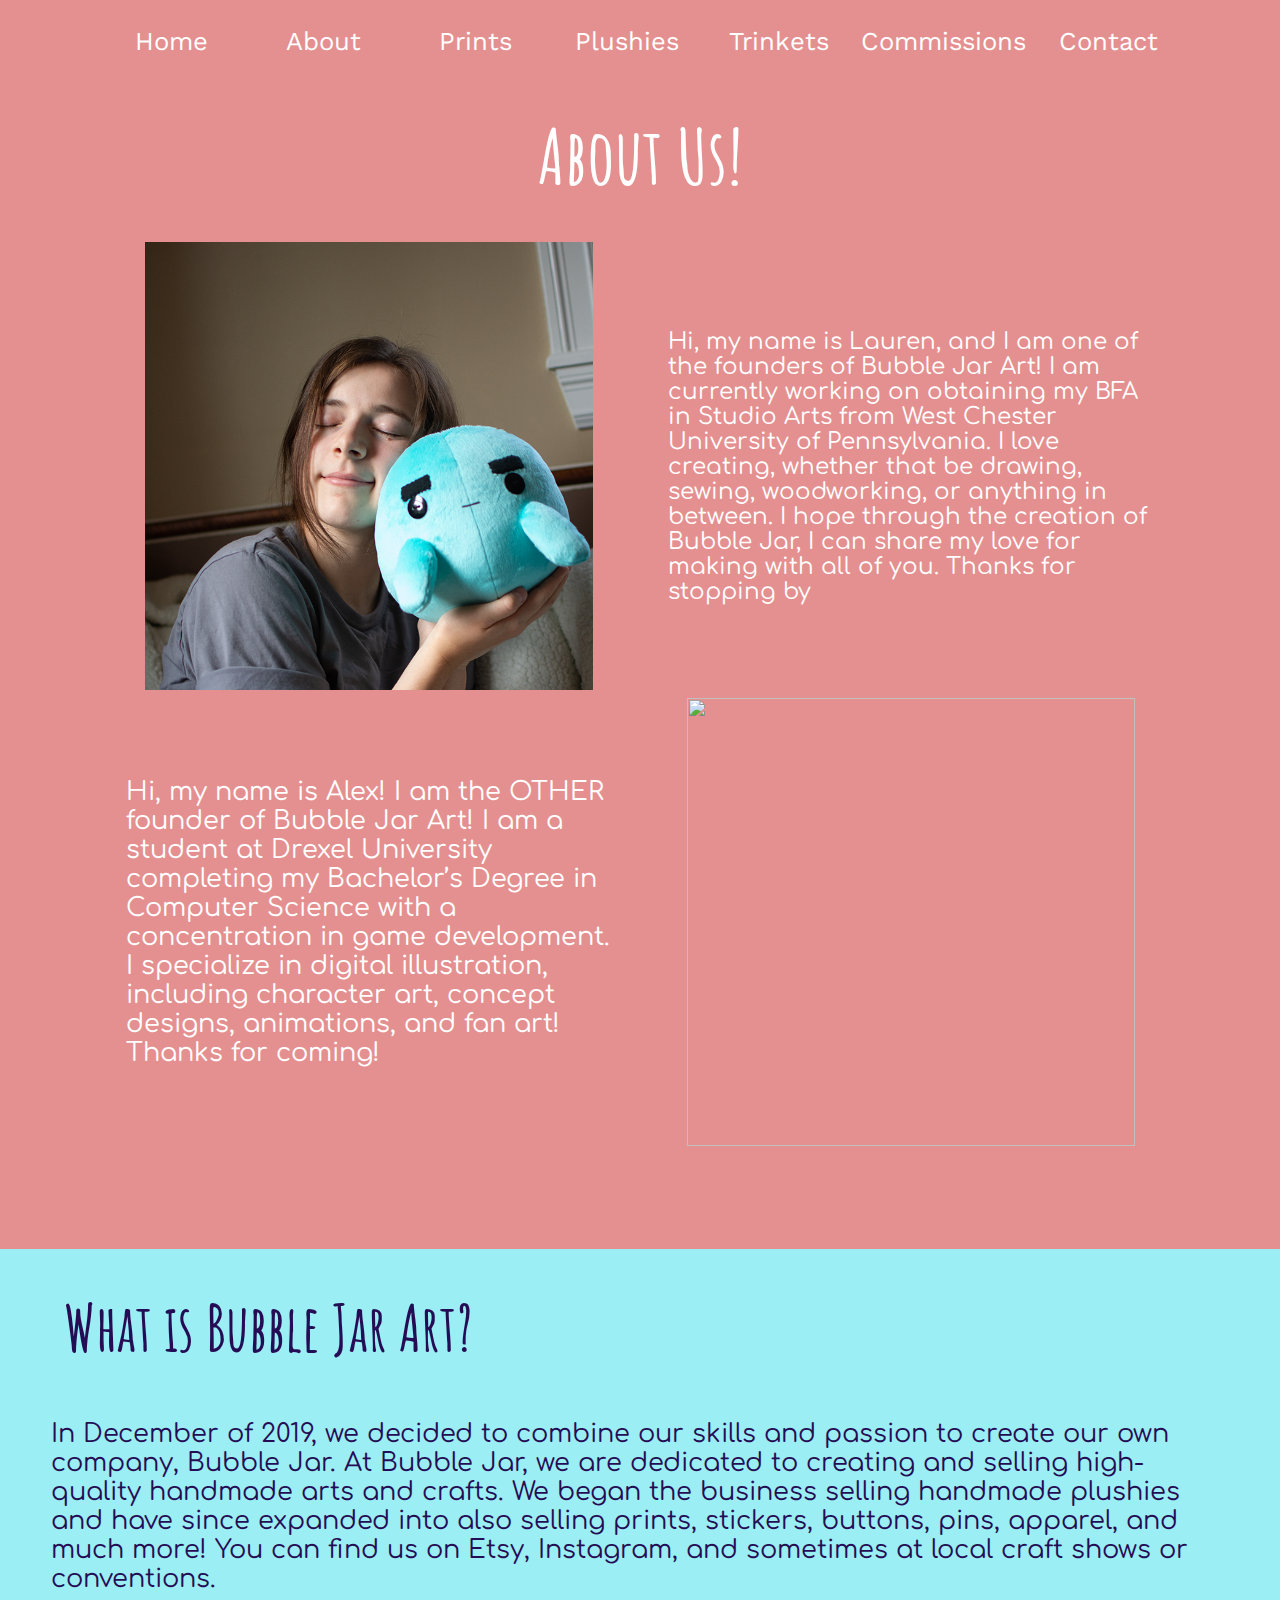
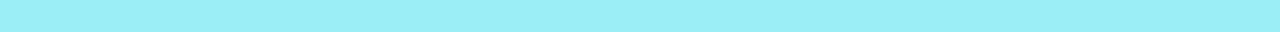
==== AboutUs.html @ 6cad7d3c "added a lot of css grids" ====
<head>
    <title>Bubble Jar</title>
	<meta name="viewport" content="width=device-width, initial-scale=1.0">
    <link rel="stylesheet" type="text/css" href="./newstyle.css">
	<link rel="stylesheet" type="text/css" href="./navbar.css">
    <link href="./fontAwesome/css/all.css" rel="stylesheet">
    <link href='https://fonts.googleapis.com/css?family=Amatic SC' rel='stylesheet'>
    <link href='https://fonts.googleapis.com/css?family=Comfortaa' rel='stylesheet'>


</head>

<body class="fullBody">

<header class="mobile_only" style="padding-top: 1vw; padding-bottom: 1vw">
  <h1 class="logo">Bubble Jar Art </h1>
  <input type="checkbox" id="nav-toggle" class="nav-toggle">
  <nav>
    <ul>
      <li><a href="./index.html">Home</a></li>
      <li><a href="./AboutUs.html">About</a></li>
      <li><a href="./prints.html">Prints</a></li>
      <li><a href="./plushies.html">Plushies</a></li>
      <li><a href="./trinkets.html">Trinkets</a></li>
      <li><a href="#">Commissions</a></li>
      <li><a href="./form.html">Contact</a></li>
    </ul>
  </nav>
  <label for="nav-toggle" class="nav-toggle-label">
    <span></span>
  </label>
</header>


	<div class="section desktop_only desktopNavBar clickableTransition" style="background-color: #e59090; padding-bottom: 2vw; font-size: 2vw;">
		<div class="grid" style=" grid-template-columns: 1fr 1fr 1fr 1fr 1fr 1fr 1fr">
			<div>
				<a class="" href="./index.html">Home</a>
			</div>

			<div>
				<a class="" href="./AboutUs.html">About</a>			
			</div>

			<div>
				<a class="" href="./prints.html">Prints</a>			
			</div>

			<div>
				<a class="" href="./plushies.html">Plushies</a>				
			</div>

			<div>
				<a class="" href="./trinkets.html">Trinkets</a>				
			</div>

			<div>
				<a class="" href="#">Commissions</a>
			</div>

			<div>
				<a class="" href="./form.html">Contact</a>				
			</div>

		</div>
	</div>


	<div class="section" style="background-color: #e59090">
		<h2 style="color: white"> About Us! </h2>
		
		<div class="grid twoRow" style="">

			<div class="profileImage">
				<img style="" class="croppedImg" src="images/plushies/new/17.png">
			</div>	

			<div class="paragraphDescription" style="width: 38vw; font-size: 1.8vw; font-family: comfortaa; color: white">
				Hi, my name is Lauren, and I am one of the founders of Bubble Jar Art! I am currently working on obtaining my BFA in Studio Arts from West Chester University of Pennsylvania. I love creating, whether that be drawing, sewing, woodworking, or anything in between. I hope through the creation of Bubble Jar, I can share my love for making with all of you. Thanks for stopping by 
			</div>

			<div class="paragraphDescription" style="width: 38vw; font-size: 2.0vw; font-family: comfortaa; color: white">
				Hi, my name is Alex! I am the OTHER founder of Bubble Jar Art! I am a student at Drexel University completing my Bachelor’s Degree in Computer Science with a concentration in game development. I specialize in digital illustration, including character art, concept designs, animations, and fan art! Thanks for coming!  
			</div>

			<div class="profileImage">

				<img style="" class="croppedImg" src="images/profTwo.jpg">
			</div>	
		</div>

	</div>


	<div class="section" style="background-color: #9beff4; padding-bottom: 2vw">
			<div class="socials">
				<div>
				<h2 style="text-align: left; margin-left: 4vw; font-size: 5vw"> What is Bubble Jar Art? </h2>
				</div>

				<div style="text-align: left; margin-right: 4vw; margin-left: 4vw">

				In December of 2019, we decided to combine our skills and passion to create our own company, Bubble Jar. At Bubble Jar, we are dedicated to creating and selling high-quality handmade arts and crafts. We began the business selling handmade plushies and have since expanded into also selling prints, stickers, buttons, pins, apparel, and much more! You can find us on Etsy, Instagram, and sometimes at local craft shows or conventions.

				</div>

			</div>
	</div>
</body>
---- newstyle.css ----
/* SECTION STYLING */
		* {
		  margin: 0;
		  padding: 0;
		}

    	.fullBody{
		   background-image: url(images/h.png);
		   background-size: 100px 100px;
		   background-attachment: fixed;
		   background-color: #f8f3ea;
		   padding: 0px;

    	}

    	.section{
    		width: 100%;
    		height: auto;
    		margin: 0px;
  			text-align: center;
			padding-bottom: 8vw; 
			padding-top: 2vw;

    	}

    	.adjustedSection{
    		height: auto;
    	}


    	.section h1{
			font-size: 8vw;
			animation: liftIn 1s, fadeIn 1s;
    	}

    	.section h2{
			font-size: 6vw;
			animation: liftIn 1s, fadeIn 1s;
			font-family:"Amatic SC", sans-serif;
			padding-bottom: 3vw;
    	}


    	.front{
   			/*background-color: #6eb2b6;*/
   			background-color: #56bbc1;
    		background-image: url("data:image/svg+xml,%3Csvg xmlns='http://www.w3.org/2000/svg' width='40' height='40' viewBox='0 0 40 40'%3E%3Cg fill-rule='evenodd'%3E%3Cg fill='%23dbdbdb' fill-opacity='0.28'%3E%3Cpath d='M0 38.59l2.83-2.83 1.41 1.41L1.41 40H0v-1.41zM0 1.4l2.83 2.83 1.41-1.41L1.41 0H0v1.41zM38.59 40l-2.83-2.83 1.41-1.41L40 38.59V40h-1.41zM40 1.41l-2.83 2.83-1.41-1.41L38.59 0H40v1.41zM20 18.6l2.83-2.83 1.41 1.41L21.41 20l2.83 2.83-1.41 1.41L20 21.41l-2.83 2.83-1.41-1.41L18.59 20l-2.83-2.83 1.41-1.41L20 18.59z'/%3E%3C/g%3E%3C/g%3E%3C/svg%3E");
			/*background-image: url(./testBackgroundImage.jpg);*/
  			text-align: center;
 			font-family: "Amatic SC", sans-serif;
			color: white;   
			padding-top: 0vw;
			padding-bottom: 2vw;

    	}


    	.front h2{
    		font-size: 4vw;
    	}

    	/* GRID STYLING */

		.grid{
			display:grid;
			grid-auto-rows: minmax(0vw, auto);
			grid-gap:0.5em;
			justify-items: stretch; /* width addjustment of box*/
			align-items: stretch; /* heigh adjustment of box */
			margin-left: 8vw;
			margin-right: 8vw;
		}

		.grid div{
			/*background-color: #222;*/
			justify-self: center;
		}

		.grid img{
			width:100%;
			height:100%;
		}

		.twoRow{
			grid-template-columns: 1fr 1fr;
			justify-items: center;
		}

		.twoRow div{

		}

		.threeRow{
			grid-template-columns: 1fr 1fr 1fr;
		}

		.fourRow{
			grid-template-columns: 1fr 1fr 1fr 1fr;
		}


		/* OTHER */

		.img-logo{
			width: 30vw;
			height: auto;
			animation: liftIn 2s, fadeIn 2s;
		}

		.basicButton{
			width: 150px;
			height: 40px;
			background-color: white;
			padding-top: 20px;
			color: #f6a2a2;
		}

		.croppedImg{
			object-position: top;
		    width: 100%;
			height: 100%;
			object-fit: cover;
			margin: 0;
			margin-bottom: 0;

/*			border: 0.3vw #834637 solid;
			padding: 0.7vw;*/
		}

		.croppedImg__overlay{
			position: absolute;
			top: 0;
			left: 0;
			width: 100%;
			height: 100%;
			background: rgba(0, 0, 0, 0.6);
			opacity: 0;
			transition: opacity 0.4s;

			display: flex;
			flex-direction: column;
			align-items: center;
			justify-content: center;
			color: white;
			font-family: comfortaa;
			font-size: 3vw;


		}

		.image{
			position: relative;
			width: 33vw; 
			height:30vw;
			cursor:pointer;
		}

		.smallImage{
			width: 25vw;
			height: 25vw;
		}

		.verySmallImage{
			width: 15vw;
			height: 15vw;
		}

		.profileImage{
			position: relative;
			width: 35vw;
			height: 35vw;
			cursor: pointer;
		}


		.croppedImg__overlay > *{
			transform: translateY(20px);
			transition: transform 0.4s;
		}

		.croppedImg__overlay:hover{
			opacity: 1;
		}

		.croppedImg__overlay:hover > *{
			transform: translateY(0);
		}		

		.fade-in {
			animation: fadeIn 2s;
		}
 
		.smalltext{
			font-size: 1.5vw;
			margin: 0.25vw;
		}


		.newPage{
			display: flex;
			flex-direction: column;
			align-items: center;
			justify-content: center;
  			/*text-align: center;*/
		}

		.newPage a:hover{
			color: black;
		}

		.newPage a{
			font-size: 3vw; 
			font-weight: bold; 
			font-family: comfortaa; 
			cursor: pointer; 
			color: #5a5651;
			text-decoration: none;
			transition: color 0.4s;
		}

		.clickableTransition a:hover{
			color: black;
		}

		.clickableTransition a{
			transition: color 0.4s;
		}

		.paragraphDescription{
			display: flex;
			flex-direction: column;
			align-items: center;
			justify-content: center;
			text-align: left;

			width: 38vw; 
			font-size: 1.5vw; 
			font-family: comfortaa; color: white
		}

		@keyframes fadeIn {
			from {
				opacity: 0;
			}
			
			to {
				opacity: 1;
			}		
		}

		@keyframes liftIn {
			from {
				transform: translateY(50px);
			}
			
			to {
				transform: translateY(0px);
			}		
		}



		.socials{
			color: #250d55;
			font-size: 2vw;
			font-family: comfortaa;
		}

		.socials a{
			text-decoration: none;
			font-size: 3vw;
			color: #250d55;
		}

		.socials div{
			margin: 1vw;
		}


	.mobile_only{
		display:none;
	}

	.desktop_only{
		display:grid;
	}

	.inGridTitle{
		padding-top: 8vw;
	}


	@media only screen and (max-width: 768px){
		.twoRow{
			grid-template-columns: 1fr;
		}

		.threeRow{
			grid-template-columns: 1fr;
		}

		.fourRow{
			grid-template-columns: 1fr;
		}

		.smallImage{
			width: 85vw;
			height: 60vw;
		}

		.verySmallImage{
			width: 85vw;
			height: 60vw;
		}

		.image{
			width: 85vw;
			height: 60vw;			
		}


		.img-logo{
			width: 50vw;
			height: auto;
		}

		.section h2{
			font-size: 15vw;
			margin-top: 5vw;

		}

		.front{
			height: auto;
			width: 100%;
			display: flex;
			flex-direction: column;
			align-items: center;
			justify-content: center;
			padding-bottom: 25vw;
			padding-top: 25vw;
		}

		.front h1{
			font-size: 20vw;
		}

		.front h2{
			font-size: 9vw;
		}


		.newPage a{
			font-size: 8vw;
		}

		.grid{
			grid-gap: 10vw;
			margin-top: 5vw;
		}

		.socials{
			font-size: 5vw;
		}	

		.socials a{
			font-size: 10vw;
		}

		.croppedImg__overlay{
			font-size: 7vw;
		}

		.smalltext{
			font-size: 4vw;
		}

		.navbar{
			display:none;
		}

		.mobile_only{
			display: block;
		}

		.desktop_only{
			display:none;
		}

		.inGridTitle{
			padding-top: 0vw;
		}

	}

	.centered{
		display: flex;
		flex-direction: column;
		align-items: center;
		justify-content: center;
	}

	.navbar{
		height: 4vw;
		font-size: 2vw;
	}

	.desktopNavBar a{
		text-decoration: none;
		color: white;
	}
---- navbar.css ----
@import url('https://fonts.googleapis.com/css?family=Work+Sans:300,600');

:root {
  --background: #e59090;
}

*, *::before, *::after {
  box-sizing: border-box;
}

body {
	margin: 0;
	background: #222;
	font-family: 'Work Sans', sans-serif;
	font-weight: 400;
}

.content {
  height: 200vh;
  background-image: url(//unsplash.it/1000/1000);
  background-color: #333;
  background-blend-mode: multiply;
  background-size: cover;
  display: grid;
  place-items: center;
}

/* navigation styles start here */

header {
  background: var(--background);
  text-align: center;
  /*position: fixed;*/
  position: fixed;
  z-index: 999;
  width: 100%;
}

/* changed this from the tutorial video to
   allow it to gain focus, making it tabbable */
.nav-toggle {
  position: absolute !important;
  top: -9999px !important;
  left: -9999px !important;
}

.nav-toggle:focus ~ .nav-toggle-label {
  outline: 3px solid rgba(lightblue, .75);
}

.nav-toggle-label {
  position: absolute;
  top: 0;
  left: 0;
  margin-left: 1em;
  height: 100%;
  display: flex;
  align-items: center;
}

.nav-toggle-label span,
.nav-toggle-label span::before,
.nav-toggle-label span::after {
  display: block;
  background: white;
  height: 2px;
  width: 2em;
  border-radius: 2px;
  position: relative;
}

.nav-toggle-label span::before,
.nav-toggle-label span::after {
  content: '';
  position: absolute;
}

.nav-toggle-label span::before {
  bottom: 7px;
}

.nav-toggle-label span::after {
  top: 7px;
}

nav {
  position: absolute;
  text-align: left;
  top: 100%;
  left: 0;
  background: var(--background);
  width: 100%;
  transform: scale(1, 0);
  transform-origin: top;
  transition: transform 400ms ease-in-out;
}

nav ul {
  margin: 0;
  padding: 0;
  list-style: none;
}

nav li {
  margin-bottom: 1em;
  margin-left: 1em;
}

nav a {
  color: white;
  text-decoration: none;
  font-size: 1.2rem;
  text-transform: uppercase;
  opacity: 0;
  transition: opacity 150ms ease-in-out;
}

nav a:hover {
  color: #000;
}

.nav-toggle:checked ~ nav {
  transform: scale(1,1);
}

.nav-toggle:checked ~ nav a {
  opacity: 1;
  transition: opacity 250ms ease-in-out 250ms;
}

.logo{
    color: white;

    font-family: Amatic SC;
}

@media screen and (min-width: 800px) {
  .nav-toggle-label {
    display: none;
  }

  header {
    display: grid;
    grid-template-columns: 1fr auto minmax(600px, 3fr) 1fr;
    position: relative;
  }
  
  .logo {
    grid-column: 2 / 3;
    letter-spacing: 0.2vw;
    font-family: Amatic SC;
    color: white;
    font-size: 2vw;
  }
  
  nav {
    // all: unset; /* this causes issues with Edge, since it's unsupported */
    
    /* the following lines are not from my video, but add Edge support */
    position: relative;
    text-align: left;
    transition: none;
    transform: scale(1,1);
    background: none;
    top: initial;
    left: initial;
    /* end Edge support stuff */
    
    grid-column: 3 / 4;
    display: flex;
    justify-content: flex-end;
    align-items: center;
  }
  
  nav ul {
    display: flex;
  }
  
  nav li {
    margin-left: 3em;
    margin-bottom: 0;
  }
  
  nav a {
    opacity: 1;
    position: relative;
  }
  
  nav a::before {
    content: '';
    display: block;
    height: 5px;
    background: black;
    position: absolute;
    top: -.75em;
    left: 0;
    right: 0;
    transform: scale(0, 1);
    transition: transform ease-in-out 250ms;
  }
  
  nav a:hover::before {
    transform: scale(1,1);
  }
}
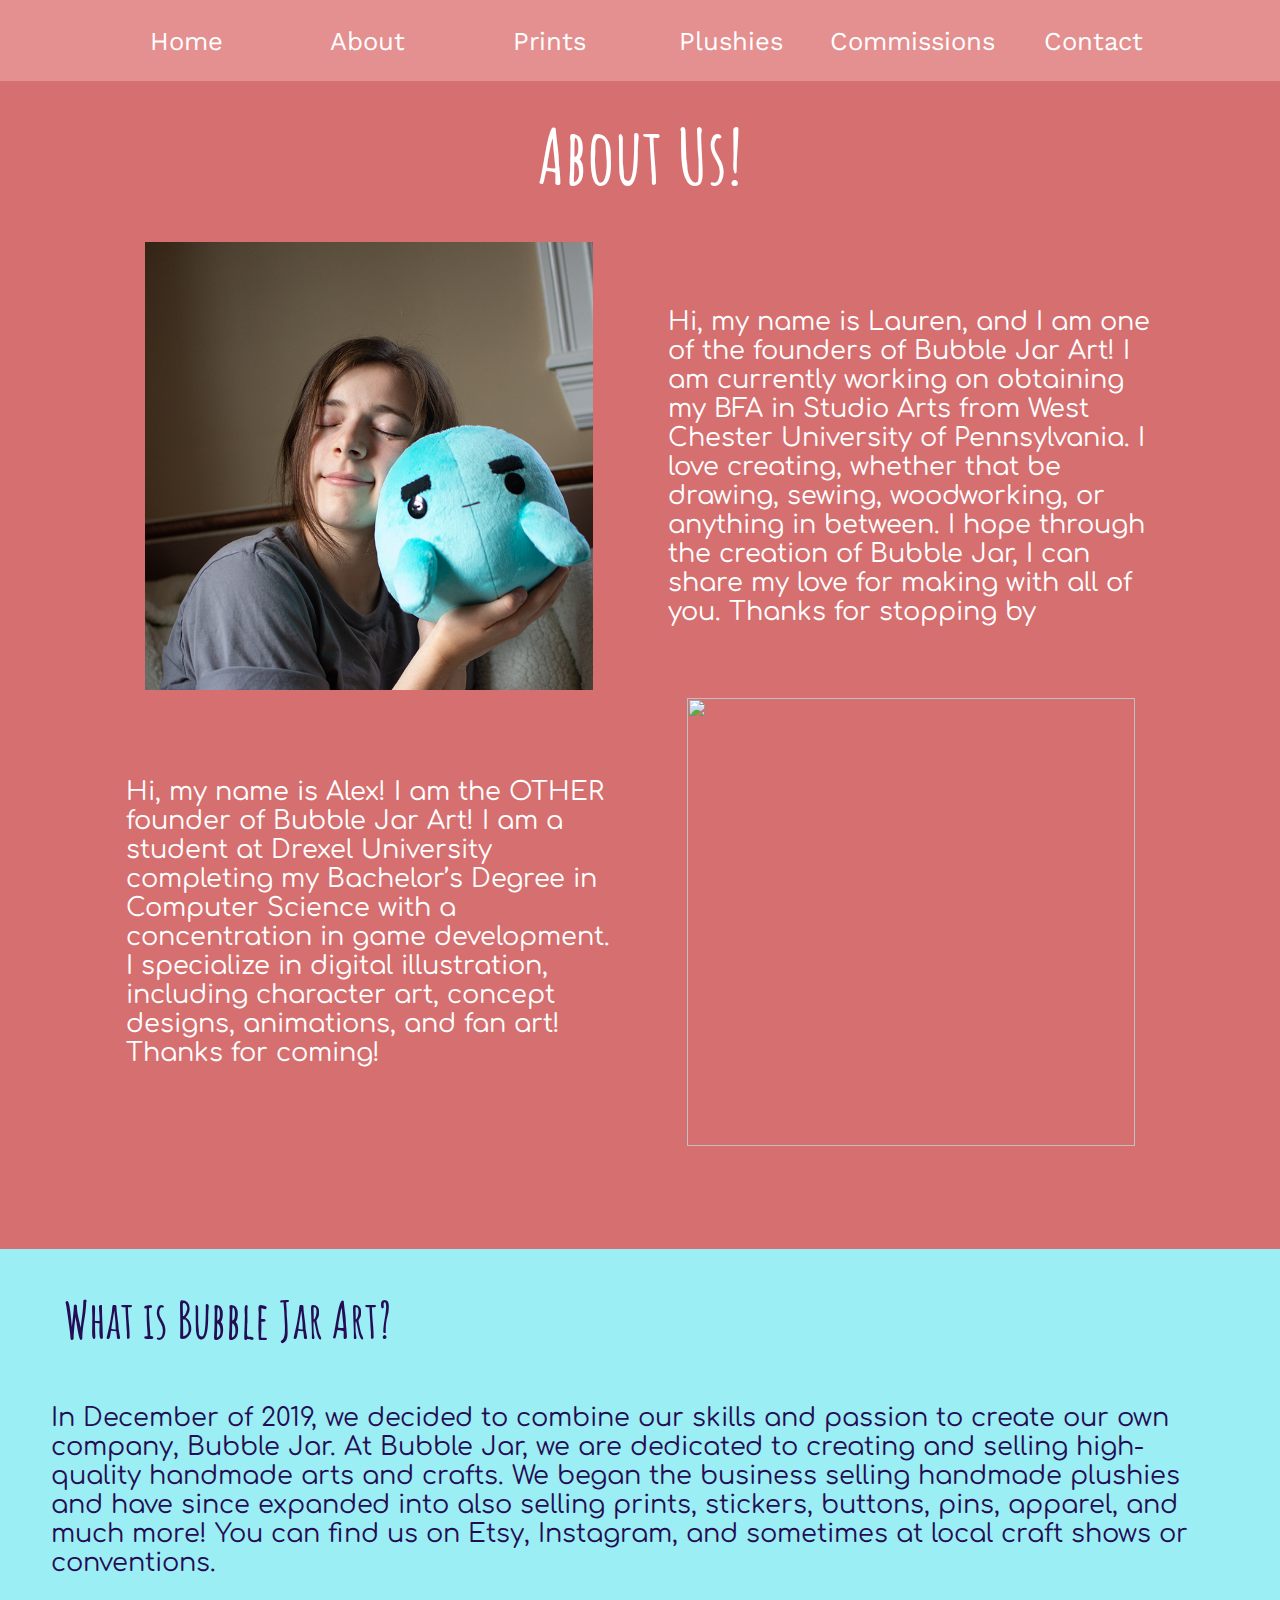
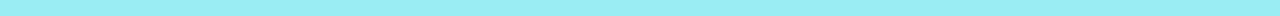
==== commit 061eee90: "addedcommissionpage" ====
--- a/AboutUs.html
+++ b/AboutUs.html
@@ -6,7 +6,40 @@
     <link href="./fontAwesome/css/all.css" rel="stylesheet">
     <link href='https://fonts.googleapis.com/css?family=Amatic SC' rel='stylesheet'>
     <link href='https://fonts.googleapis.com/css?family=Comfortaa' rel='stylesheet'>
+    <style>
 
+    .paragraphDescription{
+    	width: 38vw; 
+    	font-family: comfortaa; 
+    	color: white;
+    	font-size: 2vw;
+    }
+
+    .sectionTitle h2{
+    	font-size: 4vw;
+    }
+
+ 	@media only screen and (max-width: 768px){
+ 		.paragraphDescription {
+ 			font-size: 4vw;
+     		width: 70vw; 
+ 		}
+
+ 		.profileImage {
+ 			width: 60vw;
+ 			height: 60vw;
+ 		}
+
+	    .sectionTitle h2{
+	    	font-size: 8vw;
+	    }
+
+
+
+ 	}   	
+
+
+    </style>
 
 </head>
 
@@ -21,8 +54,7 @@
       <li><a href="./AboutUs.html">About</a></li>
       <li><a href="./prints.html">Prints</a></li>
       <li><a href="./plushies.html">Plushies</a></li>
-      <li><a href="./trinkets.html">Trinkets</a></li>
-      <li><a href="#">Commissions</a></li>
+      <li><a href="./commissions.html">Commissions</a></li>
       <li><a href="./form.html">Contact</a></li>
     </ul>
   </nav>
@@ -33,7 +65,7 @@
 
 
 	<div class="section desktop_only desktopNavBar clickableTransition" style="background-color: #e59090; padding-bottom: 2vw; font-size: 2vw;">
-		<div class="grid" style=" grid-template-columns: 1fr 1fr 1fr 1fr 1fr 1fr 1fr">
+		<div class="grid" style=" grid-template-columns: 1fr 1fr 1fr 1fr 1fr 1fr">
 			<div>
 				<a class="" href="./index.html">Home</a>
 			</div>
@@ -51,11 +83,7 @@
 			</div>
 
 			<div>
-				<a class="" href="./trinkets.html">Trinkets</a>				
-			</div>
-
-			<div>
-				<a class="" href="#">Commissions</a>
+				<a class="" href="./commissions.html">Commissions</a>
 			</div>
 
 			<div>
@@ -66,7 +94,7 @@
 	</div>
 
 
-	<div class="section" style="background-color: #e59090">
+	<div class="section" style="background-color: #d66f6f">
 		<h2 style="color: white"> About Us! </h2>
 		
 		<div class="grid twoRow" style="">
@@ -75,11 +103,11 @@
 				<img style="" class="croppedImg" src="images/plushies/new/17.png">
 			</div>	
 
-			<div class="paragraphDescription" style="width: 38vw; font-size: 1.8vw; font-family: comfortaa; color: white">
+			<div class="paragraphDescription" style="">
 				Hi, my name is Lauren, and I am one of the founders of Bubble Jar Art! I am currently working on obtaining my BFA in Studio Arts from West Chester University of Pennsylvania. I love creating, whether that be drawing, sewing, woodworking, or anything in between. I hope through the creation of Bubble Jar, I can share my love for making with all of you. Thanks for stopping by 
 			</div>
 
-			<div class="paragraphDescription" style="width: 38vw; font-size: 2.0vw; font-family: comfortaa; color: white">
+			<div class="paragraphDescription desktop_only" style="">
 				Hi, my name is Alex! I am the OTHER founder of Bubble Jar Art! I am a student at Drexel University completing my Bachelor’s Degree in Computer Science with a concentration in game development. I specialize in digital illustration, including character art, concept designs, animations, and fan art! Thanks for coming!  
 			</div>
 
@@ -87,6 +115,11 @@
 
 				<img style="" class="croppedImg" src="images/profTwo.jpg">
 			</div>	
+
+			<div class="paragraphDescription mobile_only" style="">
+				Hi, my name is Alex! I am the OTHER founder of Bubble Jar Art! I am a student at Drexel University completing my Bachelor’s Degree in Computer Science with a concentration in game development. I specialize in digital illustration, including character art, concept designs, animations, and fan art! Thanks for coming!  
+			</div>
+
 		</div>
 
 	</div>
@@ -94,8 +127,8 @@
 
 	<div class="section" style="background-color: #9beff4; padding-bottom: 2vw">
 			<div class="socials">
-				<div>
-				<h2 style="text-align: left; margin-left: 4vw; font-size: 5vw"> What is Bubble Jar Art? </h2>
+				<div class="sectionTitle">
+				<h2 style="text-align: left; margin-left: 4vw;"> What is Bubble Jar Art? </h2>
 				</div>
 
 				<div style="text-align: left; margin-right: 4vw; margin-left: 4vw">
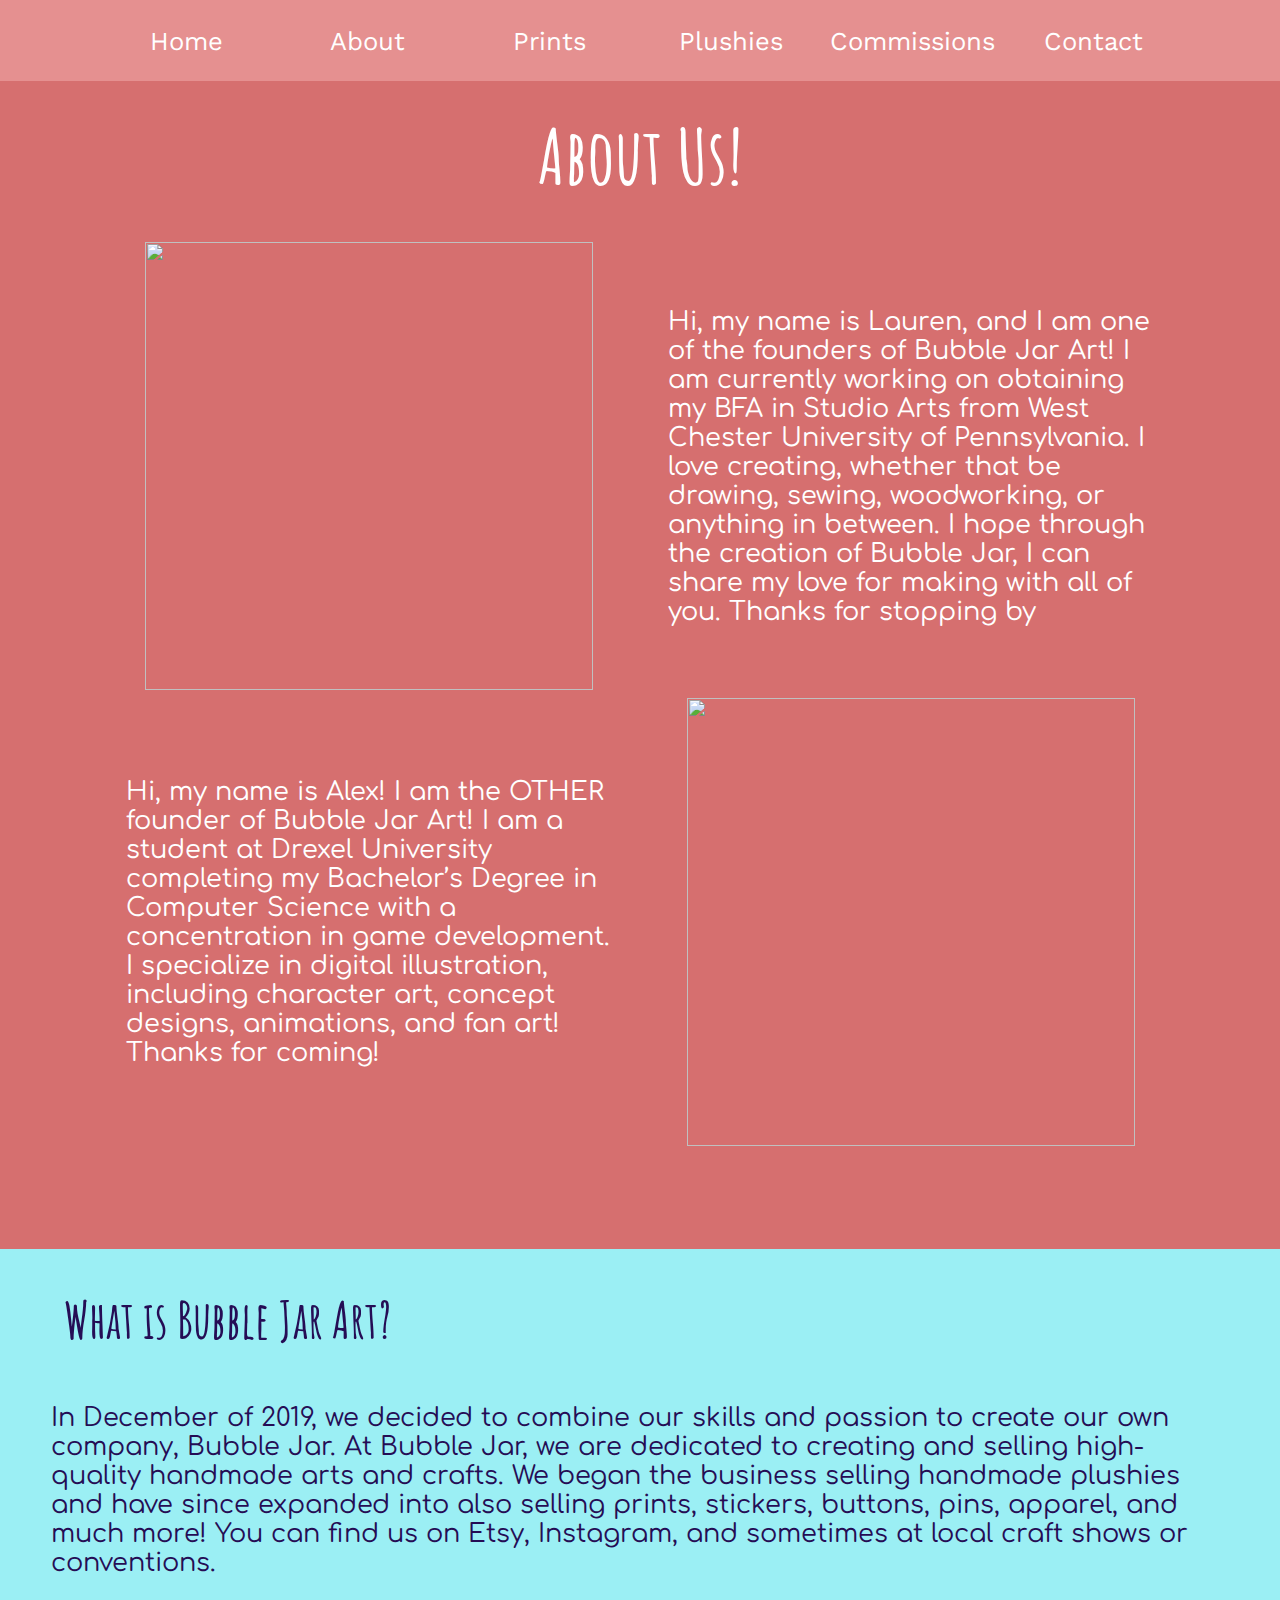
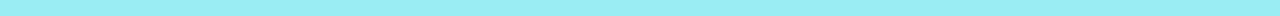
==== commit 5ba76109: "updated website" ====
--- a/AboutUs.html
+++ b/AboutUs.html
@@ -100,7 +100,7 @@
 		<div class="grid twoRow" style="">
 
 			<div class="profileImage">
-				<img style="" class="croppedImg" src="images/plushies/new/17.png">
+				<img style="" class="croppedImg" src="images/plushies/new/11.png">
 			</div>	
 
 			<div class="paragraphDescription" style="">
--- a/newstyle.css
+++ b/newstyle.css
@@ -290,8 +290,16 @@
 		padding-top: 8vw;
 	}
 
+    .mobile_heading{
+    	padding-top: 2vw;
+    }
+
 
 	@media only screen and (max-width: 768px){
+	    .mobile_heading{
+	    	padding-top: 12vw;
+	    }
+
 		.twoRow{
 			grid-template-columns: 1fr;
 		}
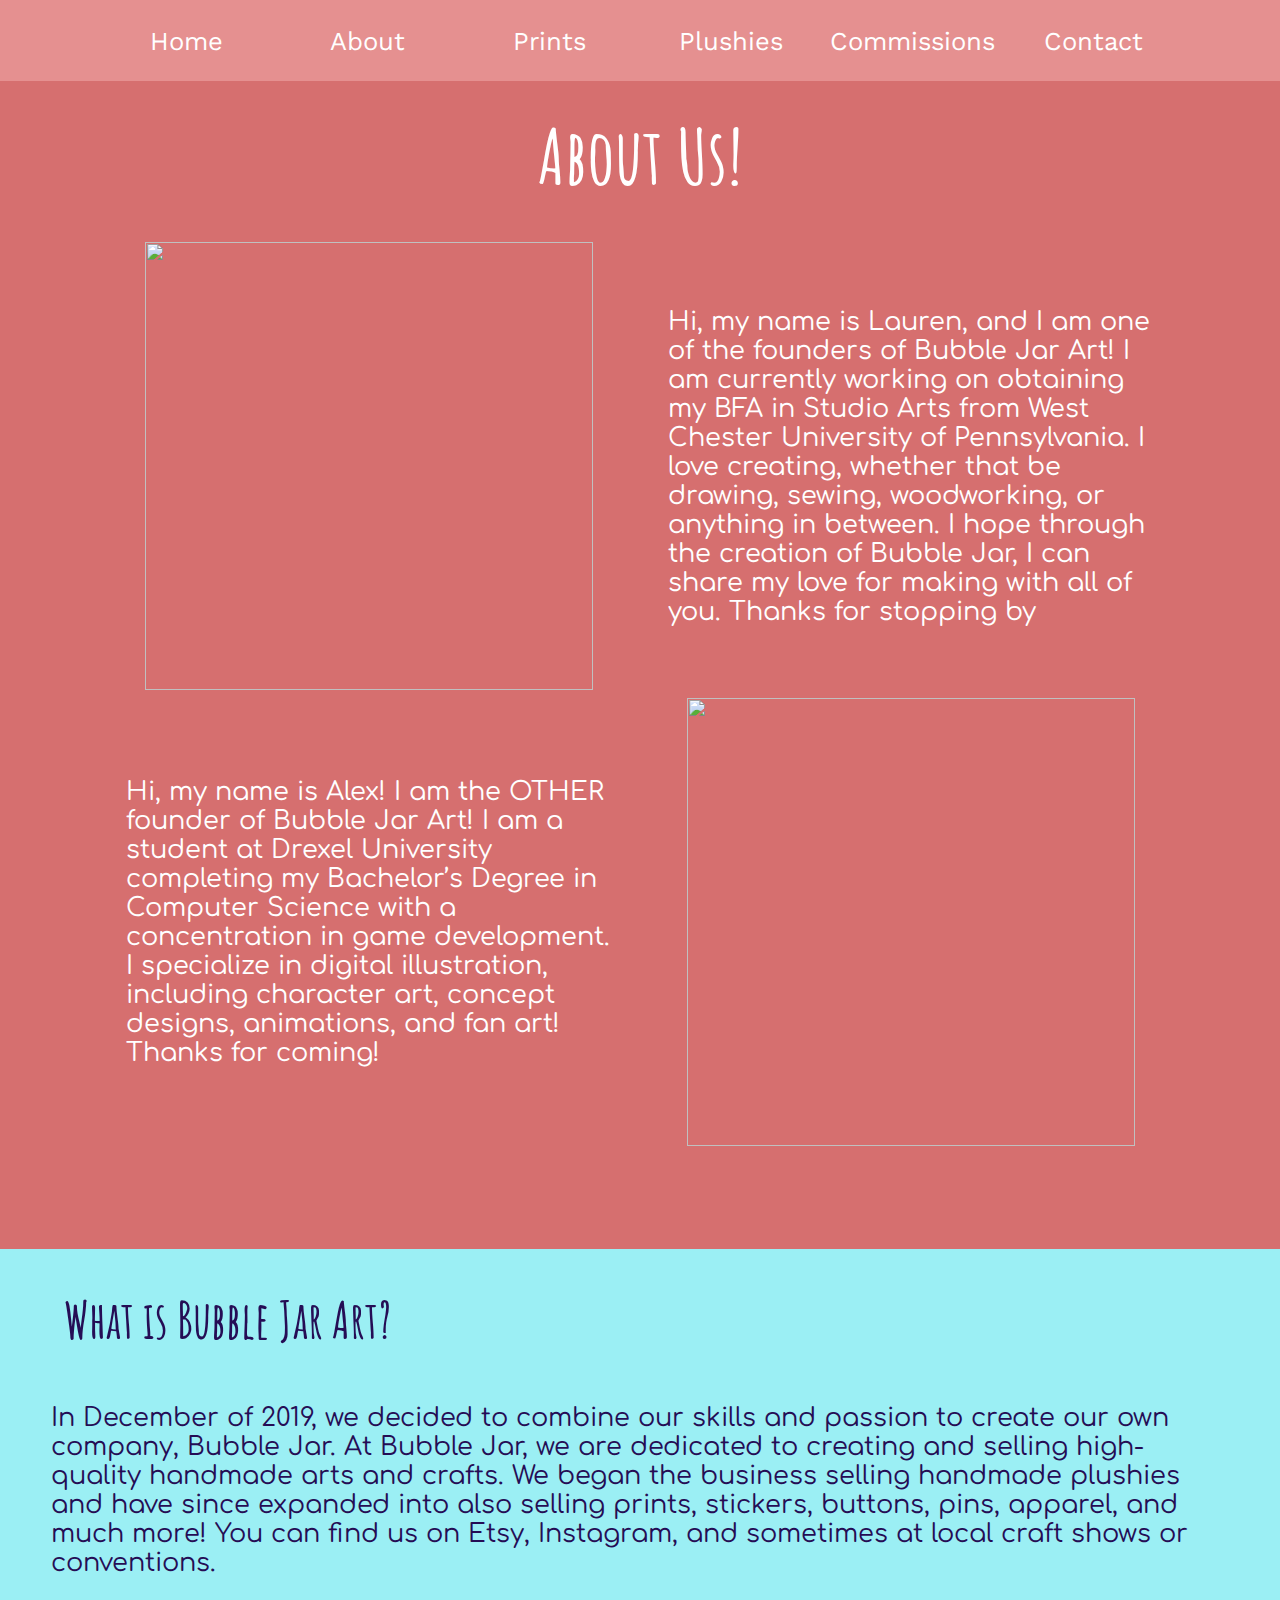
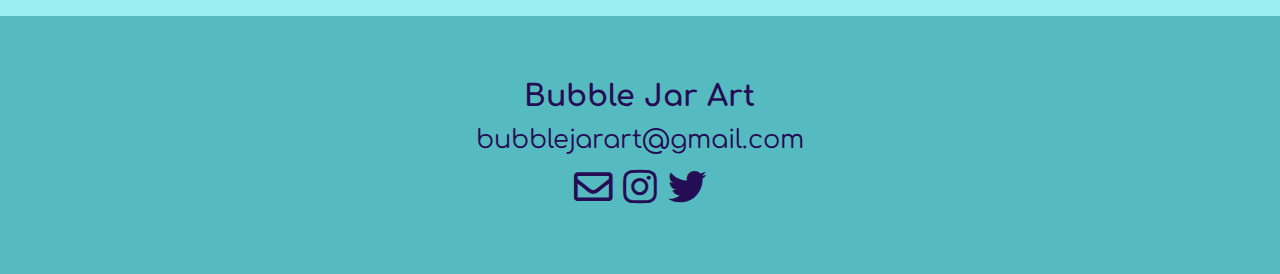
==== commit c3506751: "added socials to all pages" ====
--- a/AboutUs.html
+++ b/AboutUs.html
@@ -139,4 +139,38 @@
 
 			</div>
 	</div>
+
+	<div class="section socials" style="background-color: #56bbc1; padding-bottom: 2vw">
+		<div class="grid threeRow" style="">
+			<div>
+			</div>
+
+			<div class="">
+				<div>
+				<h3> Bubble Jar Art </h3>
+				</div>
+
+				<div>
+					bubblejarart@gmail.com
+				</div>
+
+				<div>
+			        <a href="mailto:BubbleJarArt@gmail.com" style="" target="_blank">
+			            <i class="far fa-envelope"></i> <!-- uses regular style -->
+			        </a>
+
+			        <a href="https://www.instagram.com/bubblejar.art/" style="" target="_blank">
+			            <i class="fab fa-instagram"></i> <!-- uses brands style -->
+			        </a>
+					
+			        <a href="https://mobile.twitter.com/bubblejarart/" style="" target="_blank">
+			            <i class="fab fa-twitter"></i> <!-- uses brands style -->
+			        </a>
+		    	</div>
+
+			</div>
+
+			<div>
+			</div>			
+		</div>
 </body>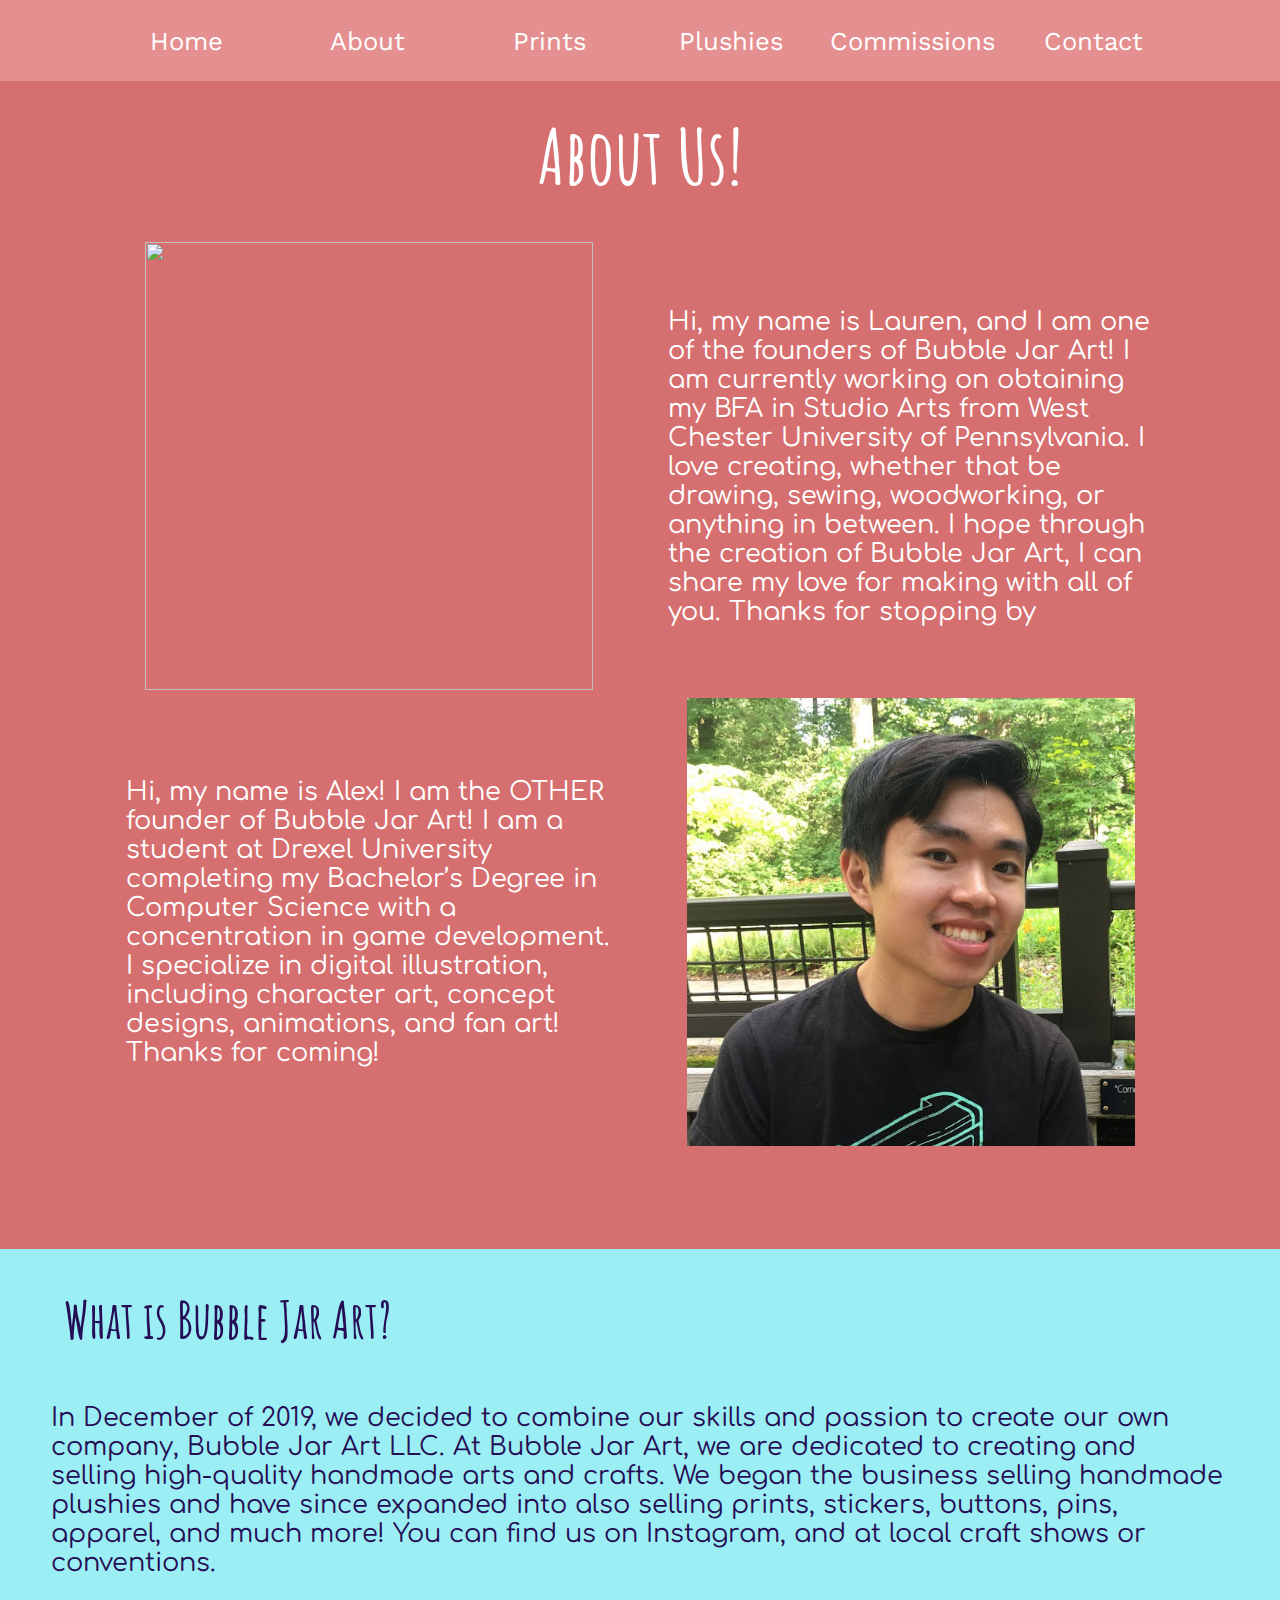
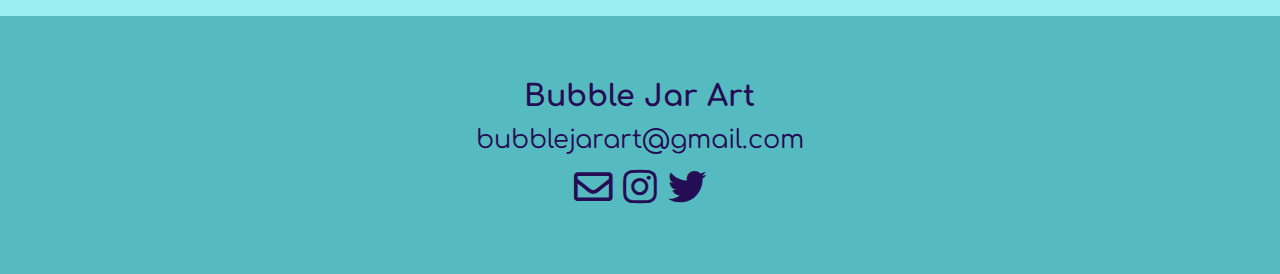
==== commit e9366d27: "website grammar edits" ====
--- a/AboutUs.html
+++ b/AboutUs.html
@@ -104,7 +104,7 @@
 			</div>	
 
 			<div class="paragraphDescription" style="">
-				Hi, my name is Lauren, and I am one of the founders of Bubble Jar Art! I am currently working on obtaining my BFA in Studio Arts from West Chester University of Pennsylvania. I love creating, whether that be drawing, sewing, woodworking, or anything in between. I hope through the creation of Bubble Jar, I can share my love for making with all of you. Thanks for stopping by 
+				Hi, my name is Lauren, and I am one of the founders of Bubble Jar Art! I am currently working on obtaining my BFA in Studio Arts from West Chester University of Pennsylvania. I love creating, whether that be drawing, sewing, woodworking, or anything in between. I hope through the creation of Bubble Jar Art, I can share my love for making with all of you. Thanks for stopping by 
 			</div>
 
 			<div class="paragraphDescription desktop_only" style="">
@@ -113,11 +113,11 @@
 
 			<div class="profileImage">
 
-				<img style="" class="croppedImg" src="images/profTwo.jpg">
+				<img style="" class="croppedImg" src="images/profTwo.JPG">
 			</div>	
 
 			<div class="paragraphDescription mobile_only" style="">
-				Hi, my name is Alex! I am the OTHER founder of Bubble Jar Art! I am a student at Drexel University completing my Bachelor’s Degree in Computer Science with a concentration in game development. I specialize in digital illustration, including character art, concept designs, animations, and fan art! Thanks for coming!  
+				Hi, my name is Alex! I am the OTHER founder of Bubble Jar Art! I am a student at Drexel University completing my Bachelor's Degree in Computer Science with a concentration in game development. I specialize in digital illustration, including character art, concept designs, animations, and fan art! Thanks for coming!  
 			</div>
 
 		</div>
@@ -133,7 +133,7 @@
 
 				<div style="text-align: left; margin-right: 4vw; margin-left: 4vw">
 
-				In December of 2019, we decided to combine our skills and passion to create our own company, Bubble Jar. At Bubble Jar, we are dedicated to creating and selling high-quality handmade arts and crafts. We began the business selling handmade plushies and have since expanded into also selling prints, stickers, buttons, pins, apparel, and much more! You can find us on Etsy, Instagram, and sometimes at local craft shows or conventions.
+				In December of 2019, we decided to combine our skills and passion to create our own company, Bubble Jar Art LLC. At Bubble Jar Art, we are dedicated to creating and selling high-quality handmade arts and crafts. We began the business selling handmade plushies and have since expanded into also selling prints, stickers, buttons, pins, apparel, and much more! You can find us on Instagram, and at local craft shows or conventions.
 
 				</div>
 
--- a/newstyle.css
+++ b/newstyle.css
@@ -297,7 +297,7 @@
 
 	@media only screen and (max-width: 768px){
 	    .mobile_heading{
-	    	padding-top: 12vw;
+	    	padding-top: 20vw;
 	    }
 
 		.twoRow{
--- a/navbar.css
+++ b/navbar.css
@@ -1,4 +1,5 @@
 @import url('https://fonts.googleapis.com/css?family=Work+Sans:300,600');
+@import url('https://fonts.googleapis.com/css?family=Raleway');
 
 :root {
   --background: #e59090;
@@ -130,8 +131,8 @@
 
 .logo{
     color: white;
-
-    font-family: Amatic SC;
+    font-size: 4vw;
+    font-family: Raleway;
 }
 
 @media screen and (min-width: 800px) {
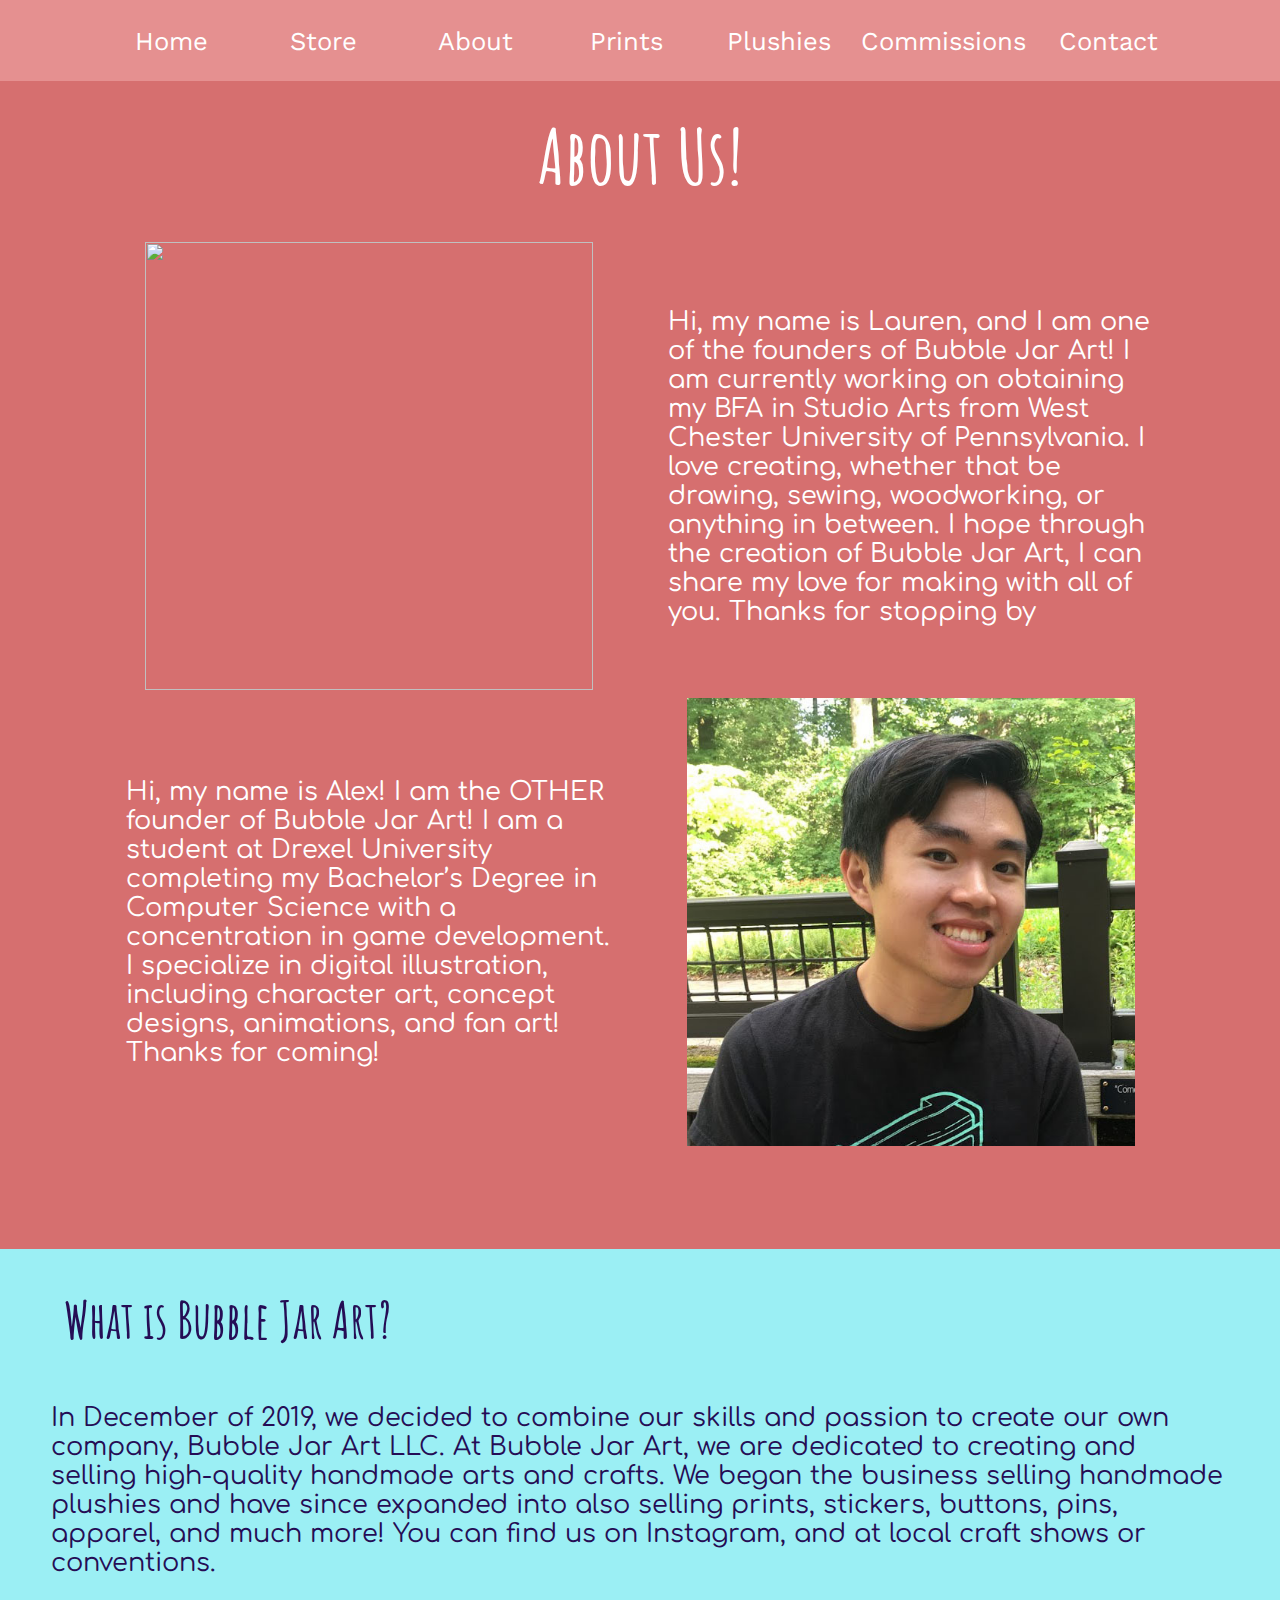
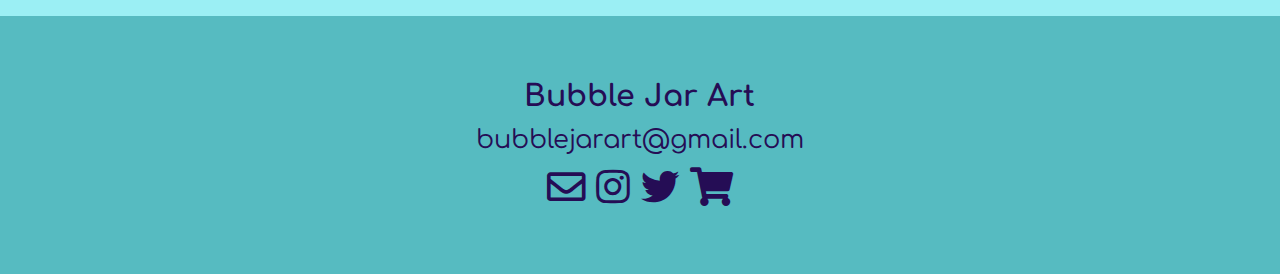
==== commit fb5ab57b: "added link to store" ====
--- a/AboutUs.html
+++ b/AboutUs.html
@@ -51,6 +51,7 @@
   <nav>
     <ul>
       <li><a href="./index.html">Home</a></li>
+      <li><a href="https://www.etsy.com/shop/bubblejarart/">Store</a></li>
       <li><a href="./AboutUs.html">About</a></li>
       <li><a href="./prints.html">Prints</a></li>
       <li><a href="./plushies.html">Plushies</a></li>
@@ -65,9 +66,13 @@
 
 
 	<div class="section desktop_only desktopNavBar clickableTransition" style="background-color: #e59090; padding-bottom: 2vw; font-size: 2vw;">
-		<div class="grid" style=" grid-template-columns: 1fr 1fr 1fr 1fr 1fr 1fr">
+		<div class="grid" style=" grid-template-columns: 1fr 1fr 1fr 1fr 1fr 1fr 1fr">
 			<div>
 				<a class="" href="./index.html">Home</a>
+			</div>
+
+			<div>
+				<a class="" href="https://www.etsy.com/shop/bubblejarart/">Store</a>
 			</div>
 
 			<div>
@@ -83,7 +88,7 @@
 			</div>
 
 			<div>
-				<a class="" href="./commissions.html">Commissions</a>
+				<a href="./commissions.html">Commissions</a>
 			</div>
 
 			<div>
@@ -92,6 +97,7 @@
 
 		</div>
 	</div>
+
 
 
 	<div class="section" style="background-color: #d66f6f">
@@ -166,6 +172,10 @@
 			        <a href="https://mobile.twitter.com/bubblejarart/" style="" target="_blank">
 			            <i class="fab fa-twitter"></i> <!-- uses brands style -->
 			        </a>
+
+			        <a href="https://www.etsy.com/shop/bubblejarart/" style="" target="_blank">
+			        	<i class="fas fa-shopping-cart"></i>
+			        </a>			        
 		    	</div>
 
 			</div>
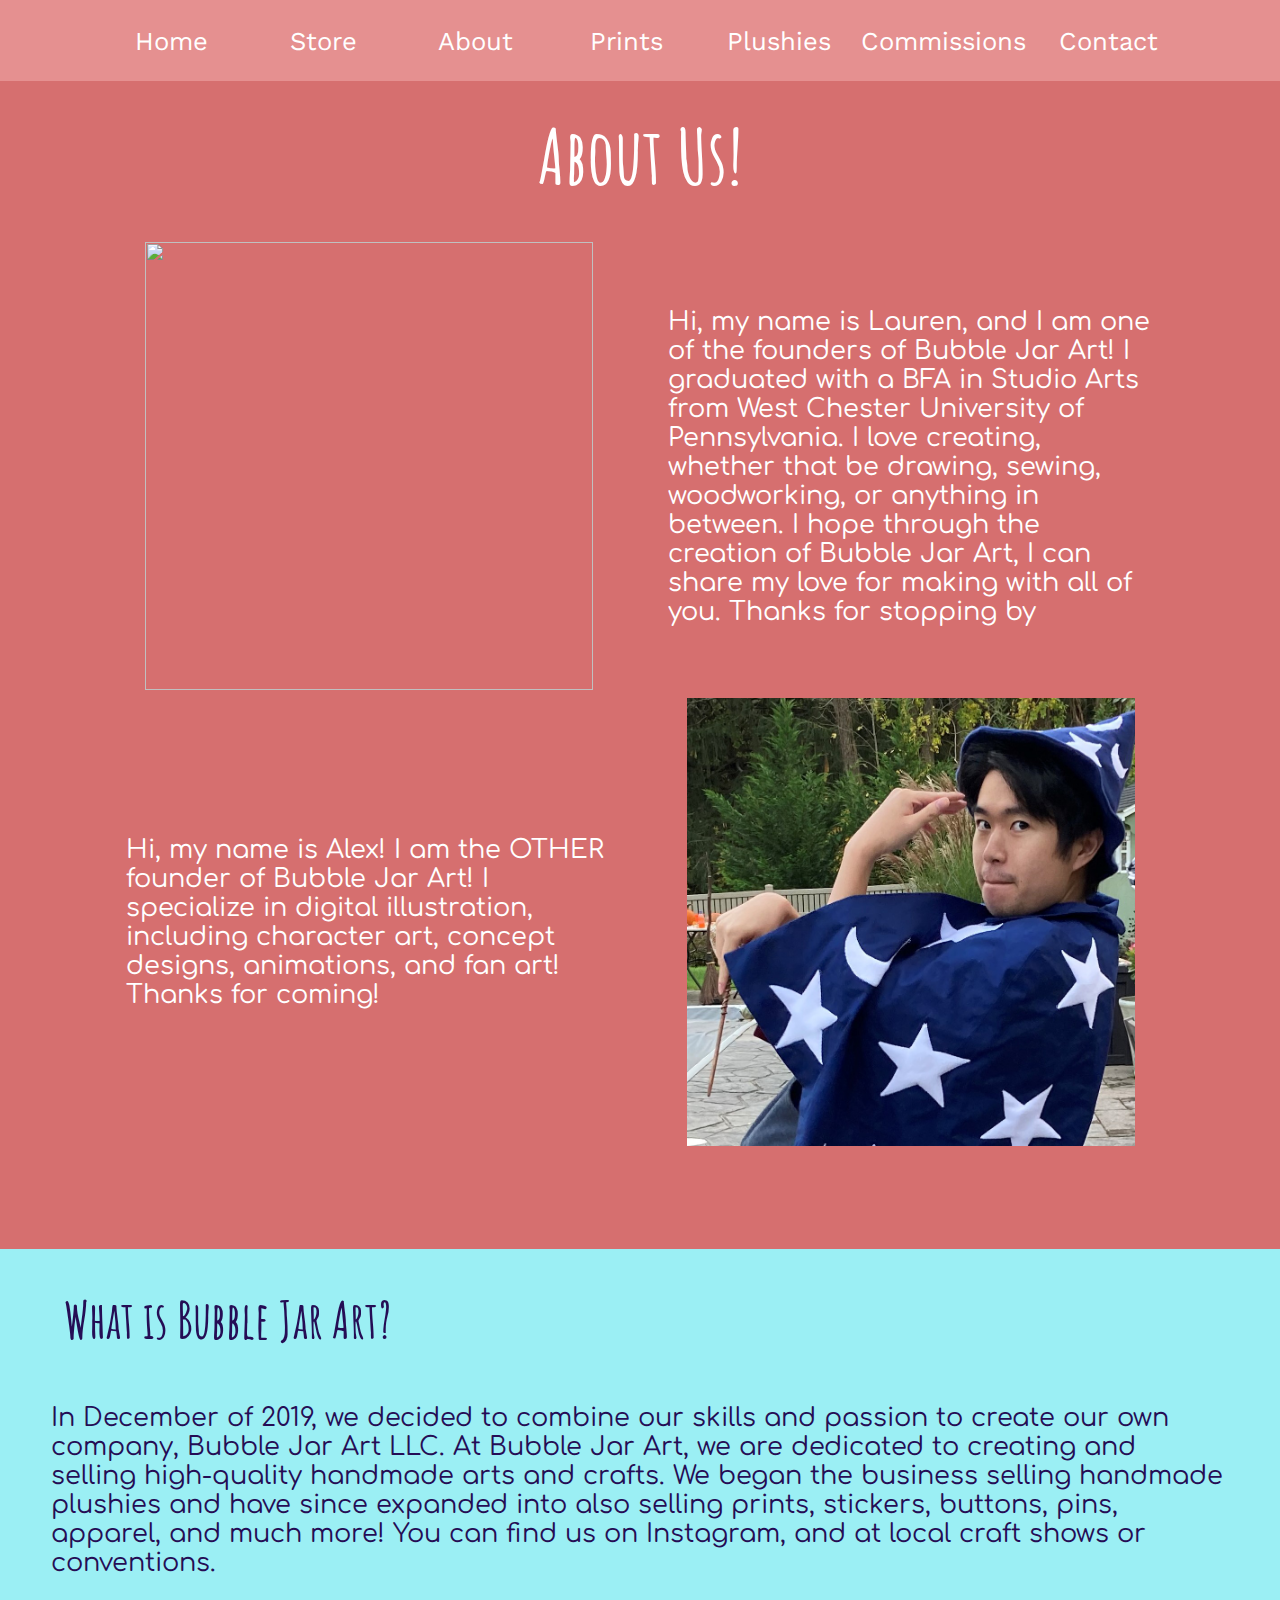
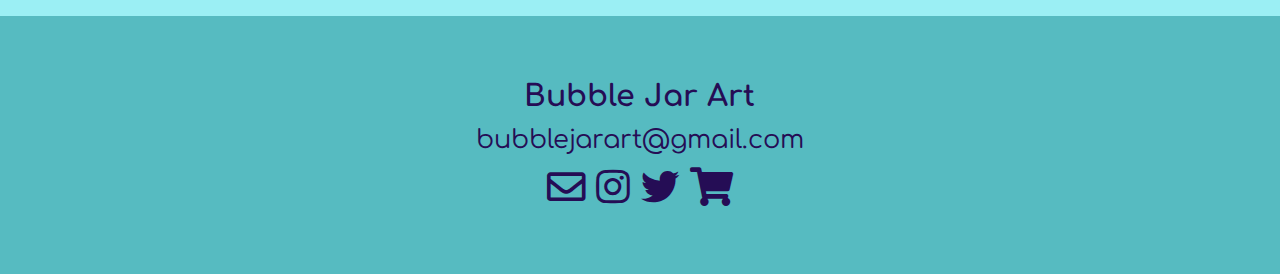
==== commit df889a47: "website update" ====
--- a/AboutUs.html
+++ b/AboutUs.html
@@ -110,11 +110,11 @@
 			</div>	
 
 			<div class="paragraphDescription" style="">
-				Hi, my name is Lauren, and I am one of the founders of Bubble Jar Art! I am currently working on obtaining my BFA in Studio Arts from West Chester University of Pennsylvania. I love creating, whether that be drawing, sewing, woodworking, or anything in between. I hope through the creation of Bubble Jar Art, I can share my love for making with all of you. Thanks for stopping by 
+				Hi, my name is Lauren, and I am one of the founders of Bubble Jar Art! I graduated with a BFA in Studio Arts from West Chester University of Pennsylvania. I love creating, whether that be drawing, sewing, woodworking, or anything in between. I hope through the creation of Bubble Jar Art, I can share my love for making with all of you. Thanks for stopping by 
 			</div>
 
 			<div class="paragraphDescription desktop_only" style="">
-				Hi, my name is Alex! I am the OTHER founder of Bubble Jar Art! I am a student at Drexel University completing my Bachelor’s Degree in Computer Science with a concentration in game development. I specialize in digital illustration, including character art, concept designs, animations, and fan art! Thanks for coming!  
+				Hi, my name is Alex! I am the OTHER founder of Bubble Jar Art! I specialize in digital illustration, including character art, concept designs, animations, and fan art! Thanks for coming!  
 			</div>
 
 			<div class="profileImage">
